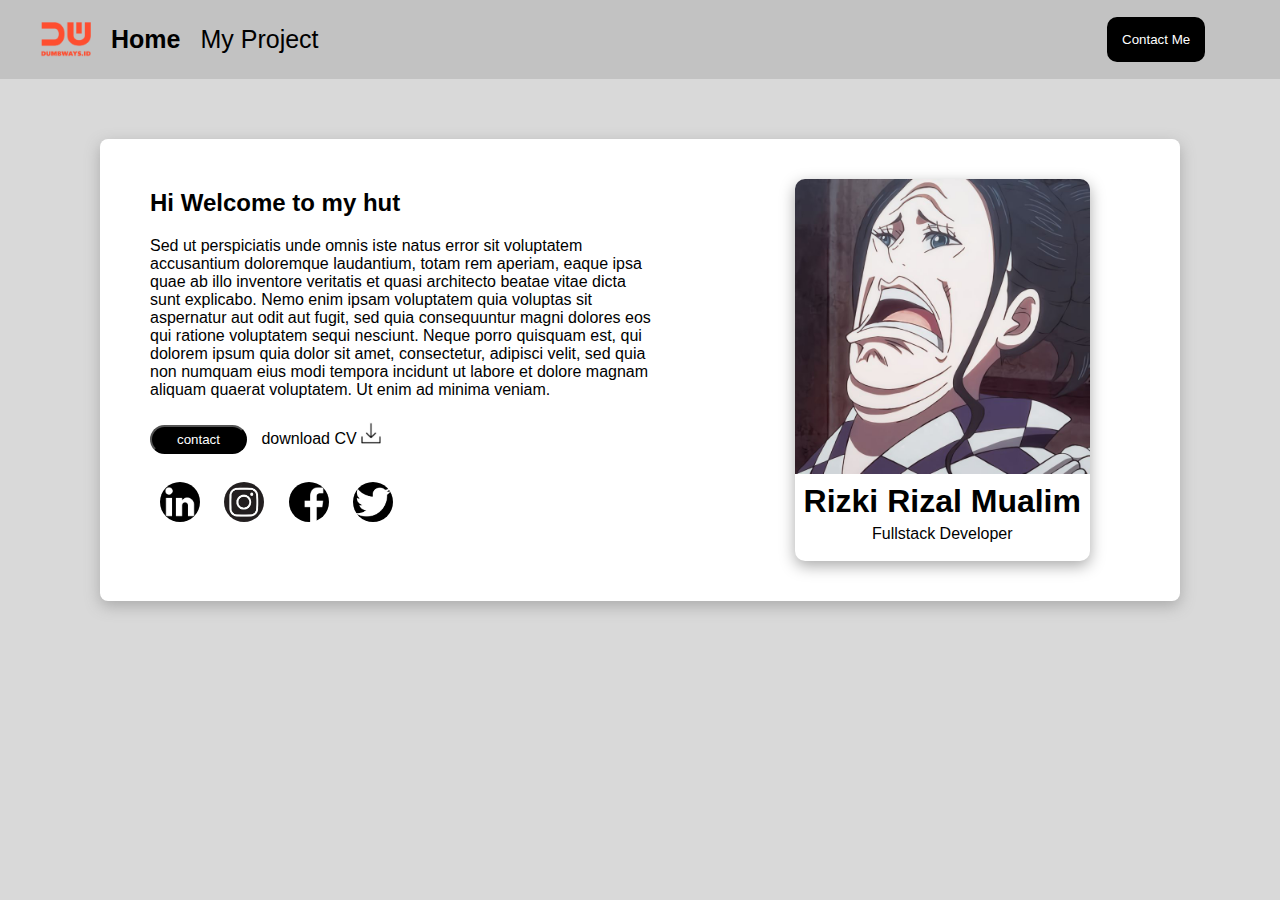
==== index.html @ 15650028 "Day4" ====
<!DOCTYPE html>
<html lang="en">
<html>
    <head>
        <title>RIZKI RIZAL MUALIM</title>
        <link rel="stylesheet" href="css/style.css">
    </head>

    <body>
        <nav>
            <ul>
                <li> <img src="berkas/logo.png" style="width: 50px" /> </li>
                <li> <a href="index.html"><b>Home</b></a></li>
                <li> <a href="blog.html"> My Project </a> </li>
                <li style="width: 70%; display: flex; justify-content: flex-end;">
                    <button class="btn-contact">
                        <a href="contact.html" style="color: white;">Contact Me</a>
                    </button>
                </li>
            </ul>
        </nav>

        <div class="div1">
            <div class="div2">
                <h2>Hi Welcome to my hut</h2>
                <p>Sed ut perspiciatis unde omnis iste natus error sit voluptatem accusantium doloremque laudantium, totam rem aperiam, eaque ipsa quae ab illo inventore veritatis et quasi architecto beatae vitae dicta sunt explicabo. Nemo enim ipsam voluptatem quia voluptas sit aspernatur aut odit aut fugit, sed quia consequuntur magni dolores eos qui ratione voluptatem sequi nesciunt. Neque porro quisquam est, qui dolorem ipsum quia dolor sit amet, consectetur, adipisci velit, sed quia non numquam eius modi tempora incidunt ut labore et dolore magnam aliquam quaerat voluptatem. Ut enim ad minima veniam.
                </p> 
                <button>contact</button>
                <a href="berkas/linkedin.txt" class="text" style="margin: 10px;">download CV <img src="berkas/logoDownload2.jpg" width="20"></a>
                <div><br>
                    <a href="berkas/linkedin.txt"><img src="berkas/linkedin.png" class="icon"></a>
                    <a href="https://www.instagram.com/rrizale_/"><img src="berkas/instagram.jpg"class="icon"></a>
                    <a href="berkas/linkedin.txt"><img src="berkas/facebook.jpg"class="icon"></a>
                    <a href="berkas/linkedin.txt"><img src="berkas/twiter.jpg"class="icon"></a>
                </div>
            </div>
            <div>
                <div class="card">
                    <img src="berkas/poto4.jpg"width="100%">
                    <h1 style="margin: 0; padding-top: 5px;" >Rizki Rizal Mualim</h1>
                    <p style="margin: 0; padding-top: 5px;" >Fullstack Developer</p><br>
                </div>
            </div>
        </div>
    </body>
</html>
---- css/style.css ----
body{
background-color: rgb(217, 217, 217);
font-family: sans-serif;
margin: 0px;
}

.div1 {
margin: 60px 100px; 
box-shadow: 0 5px 15px rgb(170, 170, 170);
border-radius: 8px; 
background-color: white;
display:flex;
}

.div2 { 
padding: 30px 50px;
width: 90%;
}

button {
background: black; 
color: white; 
padding: 5px 25px; 
margin-top: 10px; 
border-radius: 15px;
}

.text {
text-decoration: none; 
color: black;
}

.icon {
width: 40px; 
border-radius: 20px; 
margin: 10px;
}

.card {
margin: 40px 90px;
text-align: center;
box-shadow: 0 5px 15px rgb(170, 170, 170);
border-radius: 10px;
overflow: hidden;
}




nav {
    background-color: #c2c2c2;
    padding: 1px;
}

nav ul {
    list-style-type: none;
    display: flex;
}

nav ul li {
    margin-right: 20px;
    font-size: 25px;
    display: flex;
    align-items: center;
}

nav ul li a {
    text-decoration: none;
    color: black
}

.btn-contact {
    margin-top: 0;
    color: black;
    border-radius: 10px;
    border: none;
    cursor: pointer;
    transition: 0.5s;
    padding: 15px
}
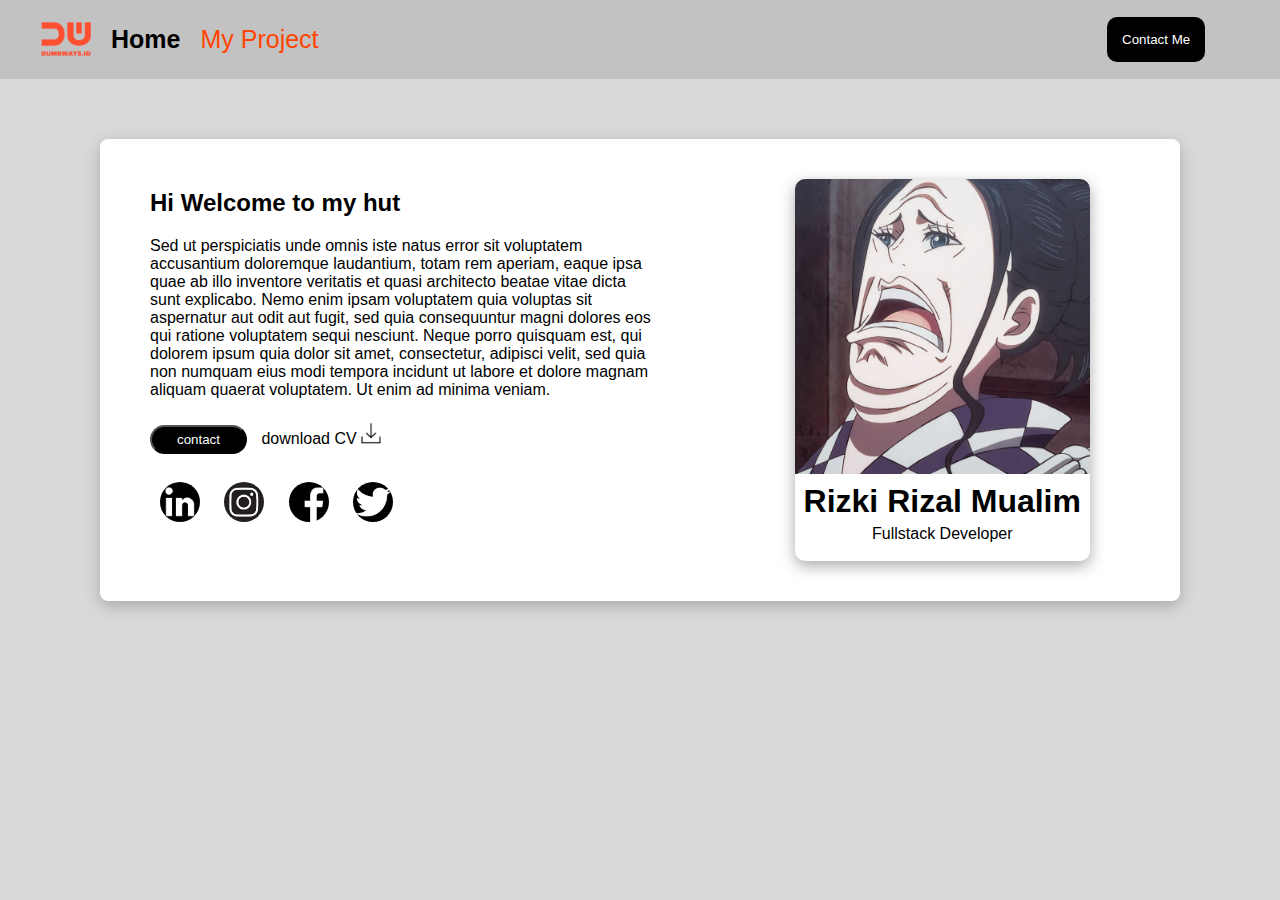
==== commit 214c6992: "Update index.html" ====
--- a/index.html
+++ b/index.html
@@ -10,8 +10,8 @@
         <nav>
             <ul>
                 <li> <img src="berkas/logo.png" style="width: 50px" /> </li>
-                <li> <a href="index.html"><b>Home</b></a></li>
-                <li> <a href="blog.html"> My Project </a> </li>
+                <li> <a href="index.html"style="color: black;"><b>Home</b></a></li>
+                <li> <a href="blog.html"style="color: orangered;"> My Project </a> </li>
                 <li style="width: 70%; display: flex; justify-content: flex-end;">
                     <button class="btn-contact">
                         <a href="contact.html" style="color: white;">Contact Me</a>
@@ -43,4 +43,4 @@
             </div>
         </div>
     </body>
-</html>+</html>
